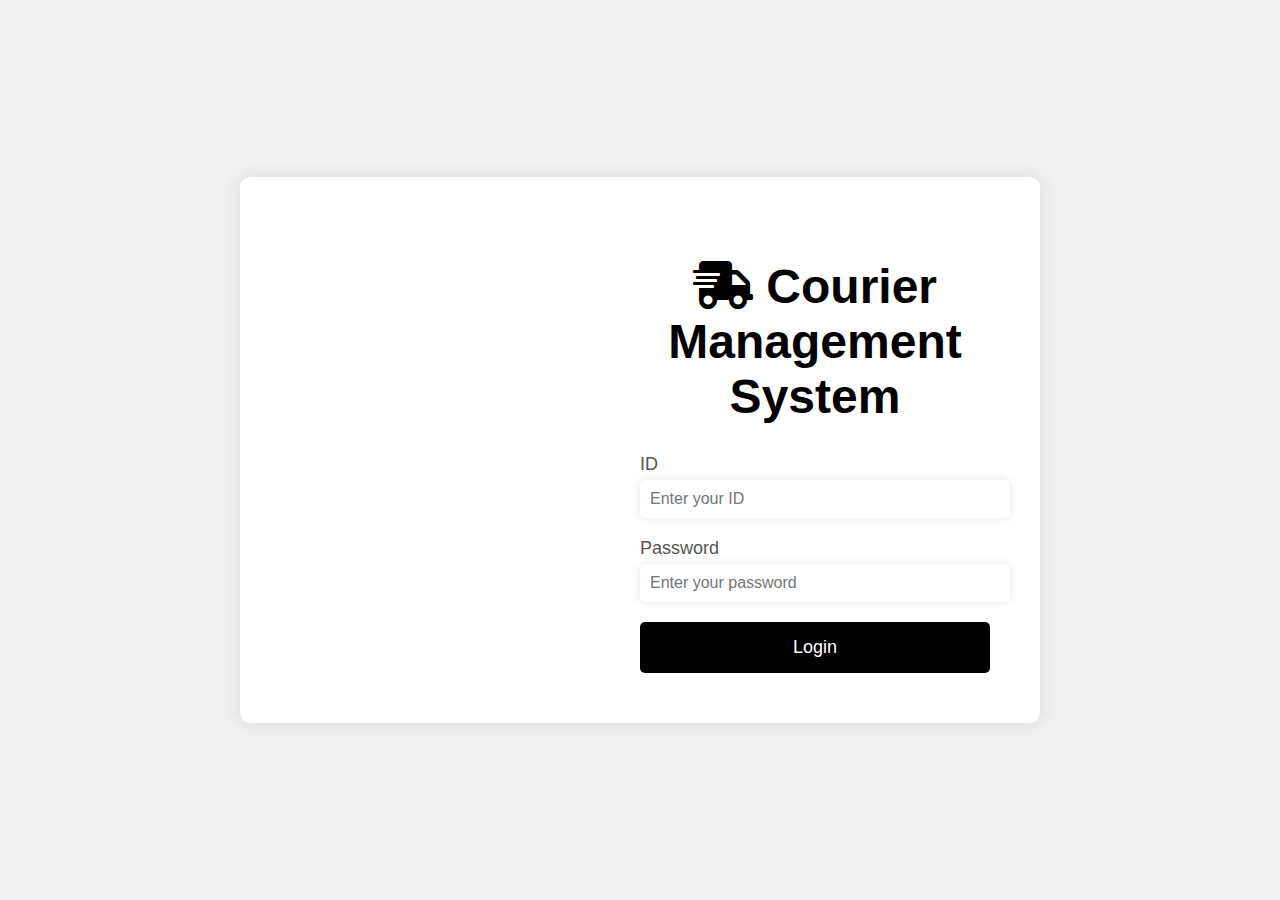
==== login.html @ 761dbcc3 "add" ====
<!DOCTYPE html>
<html>
<head>
  <title>Login - Courier Management System</title>
  <link rel="stylesheet" href="https://cdnjs.cloudflare.com/ajax/libs/font-awesome/5.15.4/css/all.min.css"> <!-- Font Awesome CDN for icons -->
  <style>
    body {
      margin: 0;
      padding: 0;
      font-family: Arial, sans-serif;
      background-color: #f1f1f1;
      display: flex;
      justify-content: center;
      align-items: center;
      height: 100vh;
    }
    
    .container {
      width: 800px;
      background-color: #fff;
      border-radius: 10px;
      box-shadow: 0 0 20px rgba(0, 0, 0, 0.1);
      display: flex;
    }
    
    .left-side {
      flex: 1;
      background-image: url('courier_img.webp'); 
      background-size: cover;
      background-position: center;
      position: relative;
    }
    
    .right-side {
      flex: 1;
      padding: 50px;
    }
    
    .logo {
      font-size: 48px;
      color: black;
      margin-bottom: 30px;
      text-align: center;
    }
    
    .input-group {
      margin-bottom: 20px;
    }
    
    .input-group label {
      display: block;
      font-size: 18px;
      color: #555;
      margin-bottom: 5px;
    }
    
    .input-group input[type="text"],
    .input-group input[type="password"] {
      width: 100%;
      padding: 10px;
      font-size: 16px;
      border: none;
      border-radius: 5px;
      outline: none;
      box-shadow: 0 0 10px rgba(0, 0, 0, 0.1);
      transition: box-shadow 0.3s ease-in-out;
    }
    
    .input-group input[type="text"]:focus,
    .input-group input[type="password"]:focus {
      box-shadow: 0 0 10px rgba(0, 0, 0, 0.3);
    }
    
    .login-button {
      width: 100%;
      padding: 15px;
      font-size: 18px;
      border: none;
      border-radius: 5px;
      background-color: black;
      color: #fff;
      cursor: pointer;
      transition: background-color 0.3s ease-in-out;
    }
    
    .login-button:hover {
      background-color: #005cbf;
    }
    
    a{
        color: white;
        text-decoration: none;
    }
  </style>
</head>
<body>
  <div class="container">
    <div class="left-side"></div>
    <div class="right-side">
    
      <h1 class="logo"><i class="fas fa-shipping-fast"></i> Courier Management System</h1>
      <form action="dashboard.html">
        <div class="input-group">
          <label for="id">ID</label>
          <input type="text" id="id" name="id" placeholder="Enter your ID" required>
        </div>
        <div class="input-group">
          <label for="password">Password</label>
          <input type="password" id="password" name="password" placeholder="Enter your password" required>
        </div>
        <button class="login-button" type="submit">Login</a></button>
      </form>
    </div>
  </div>

  
</body>
</html>
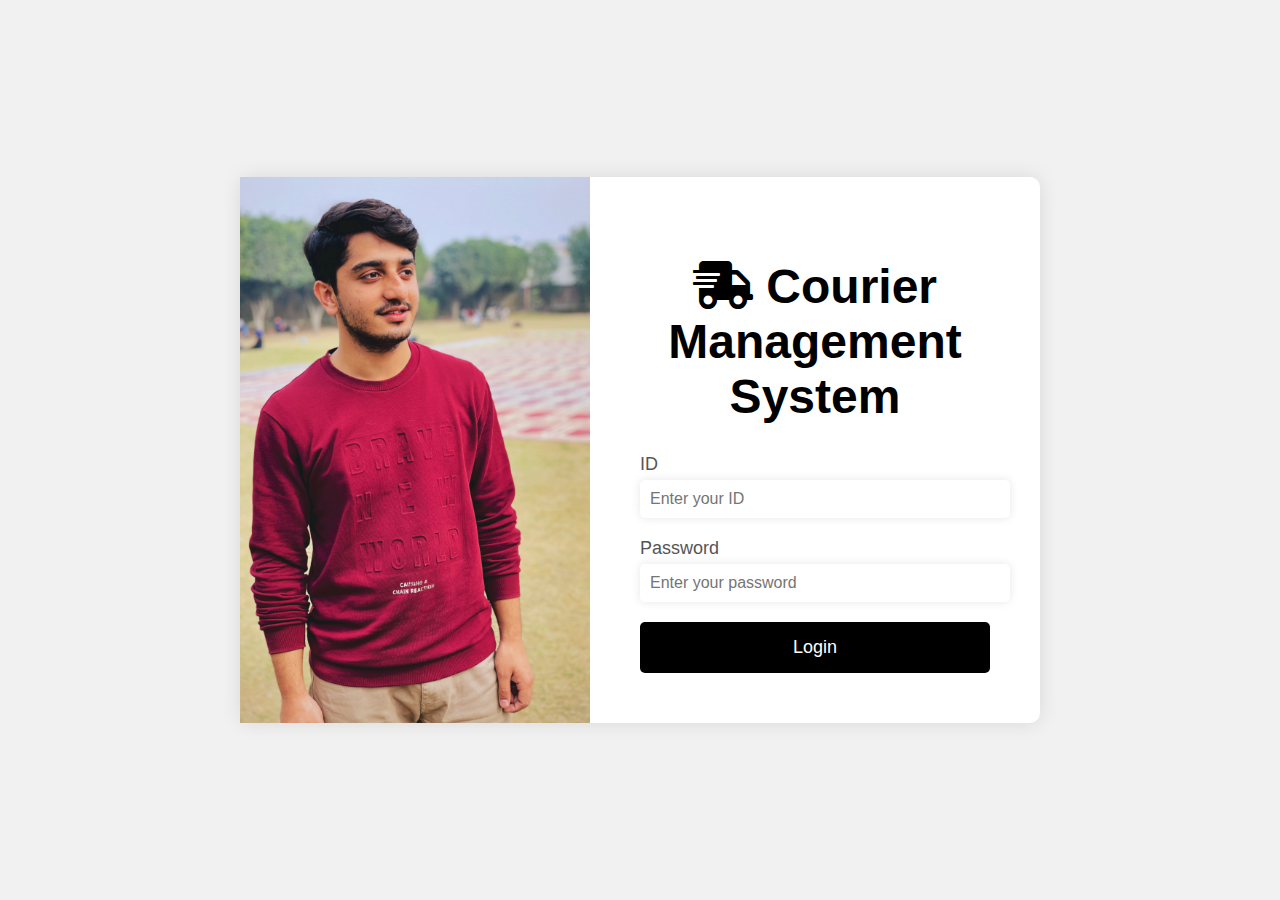
==== commit a3172c10: "check credentails" ====
--- a/login.html
+++ b/login.html
@@ -25,7 +25,7 @@
     
     .left-side {
       flex: 1;
-      background-image: url('courier_img.webp'); 
+      background-image: url('./assets/pyaraLarka.jpg'); 
       background-size: cover;
       background-position: center;
       position: relative;
@@ -99,7 +99,7 @@
     <div class="right-side">
     
       <h1 class="logo"><i class="fas fa-shipping-fast"></i> Courier Management System</h1>
-      <form action="dashboard.html">
+      <form action="checkCredentials.php">
         <div class="input-group">
           <label for="id">ID</label>
           <input type="text" id="id" name="id" placeholder="Enter your ID" required>
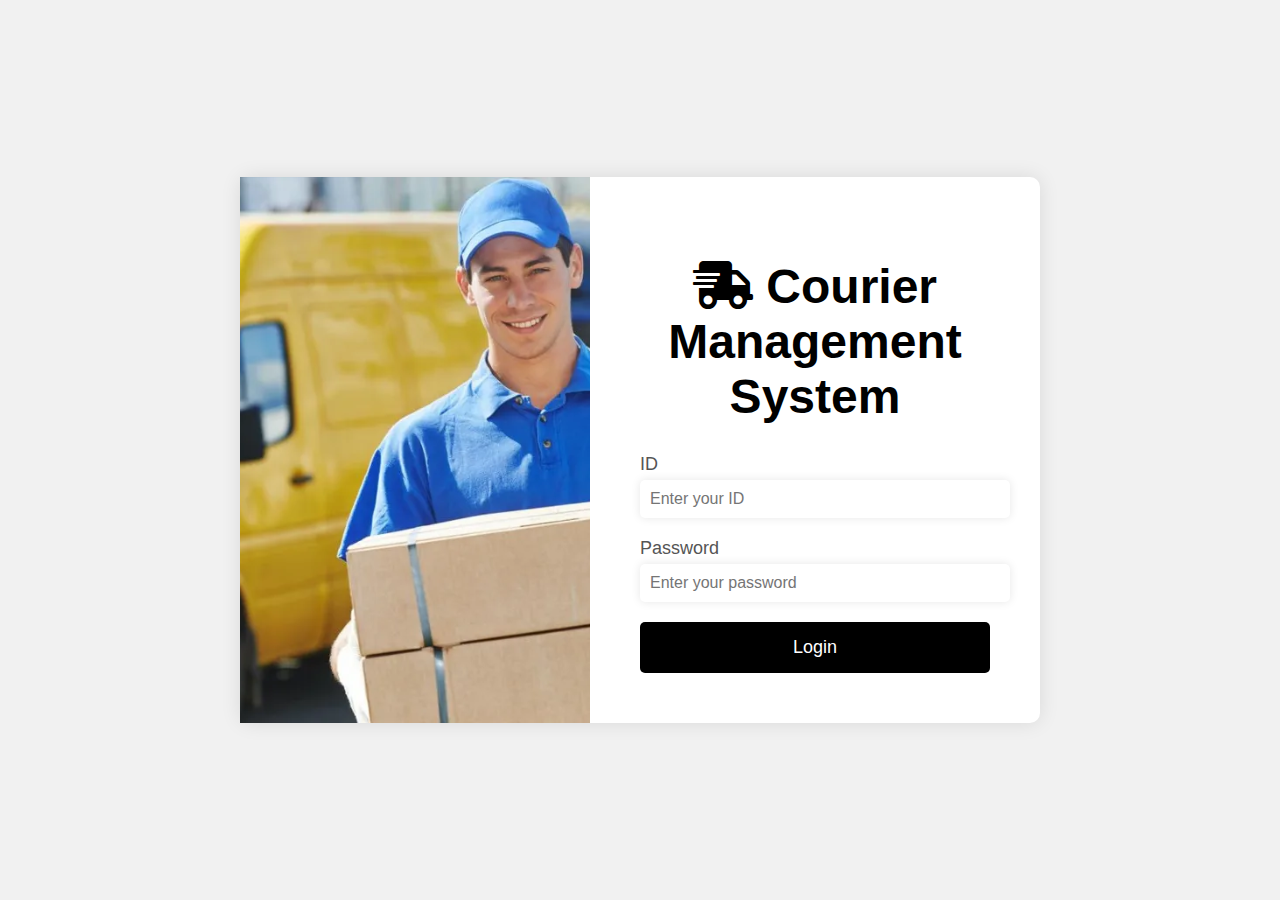
==== commit 9fc0eaaf: "img changed" ====
--- a/login.html
+++ b/login.html
@@ -25,7 +25,7 @@
     
     .left-side {
       flex: 1;
-      background-image: url('./assets/pyaraLarka.jpg'); 
+      background-image: url('./assets/courier_img.webp'); 
       background-size: cover;
       background-position: center;
       position: relative;
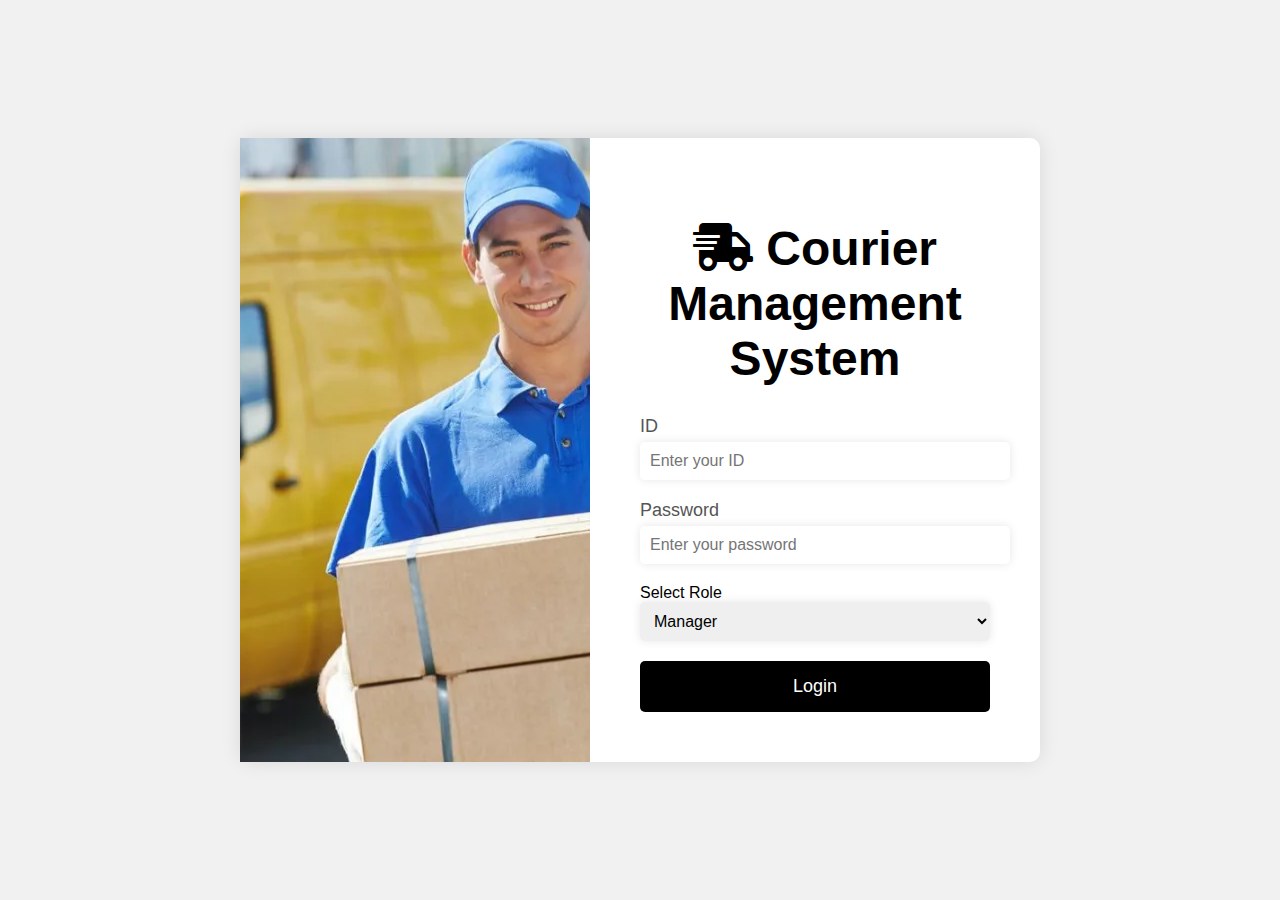
==== commit 3100bbc5: "update done" ====
--- a/login.html
+++ b/login.html
@@ -55,7 +55,8 @@
     }
     
     .input-group input[type="text"],
-    .input-group input[type="password"] {
+    .input-group input[type="password"] ,
+    select {
       width: 100%;
       padding: 10px;
       font-size: 16px;
@@ -67,7 +68,7 @@
     }
     
     .input-group input[type="text"]:focus,
-    .input-group input[type="password"]:focus {
+    .input-group input[type="password"]:focus ,select:focus{
       box-shadow: 0 0 10px rgba(0, 0, 0, 0.3);
     }
     
@@ -108,6 +109,13 @@
           <label for="password">Password</label>
           <input type="password" id="password" name="password" placeholder="Enter your password" required>
         </div>
+        <div>
+          <label for="">Select Role</label>
+          <select name="role" id="" class="input-group">
+            <option value="manager">Manager</option>
+            <option value="courier">Courier</option>
+          </select>
+        </div>
         <button class="login-button" type="submit">Login</a></button>
       </form>
     </div>
